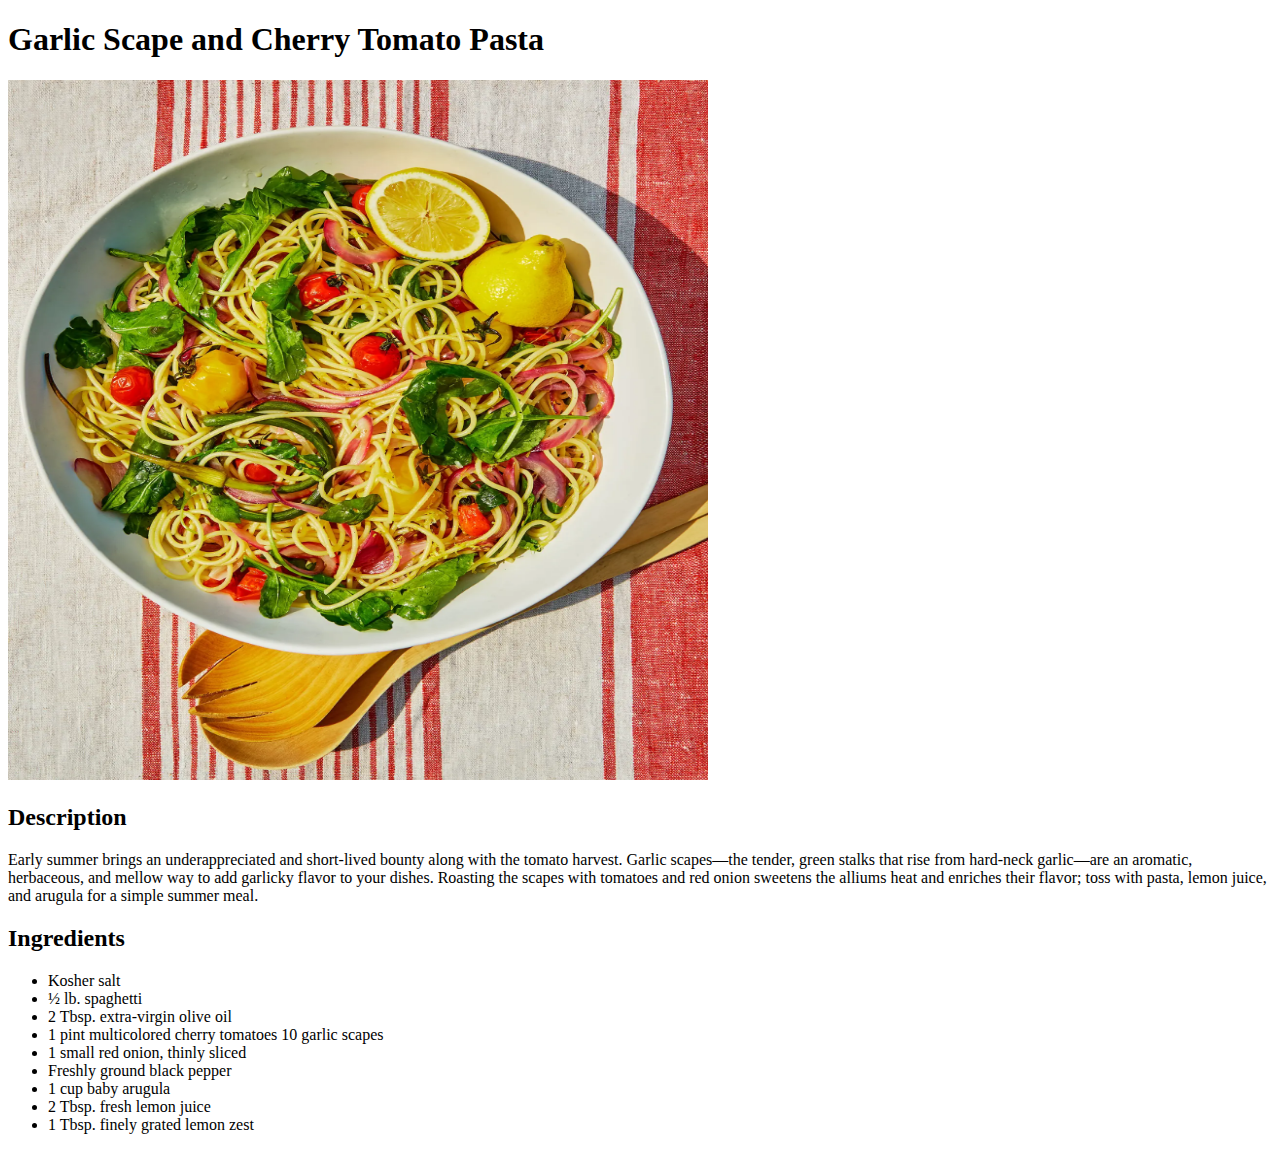
==== recipes/garlic-scape-and-cherry-tomato-pasta.html @ ae03c23a "Made a simple Recipe Website" ====
<!DOCTYPE html>
<html lang="en">
  <head>
    <meta charset="UTF-8" />
    <meta name="viewport" content="width=device-width, initial-scale=1.0" />
    <title>Document</title>
  </head>
  <body>
    <h1>Garlic Scape and Cherry Tomato Pasta</h1>
    <img
      src="../img/HR-Saveur-SIP-Recipes-28-Pasta-Garlic-Scape-Cherry-Tomato-Pasta_4x5-scaled.webp"
      alt="Garlic Scape and Cherry Tomato Pasta" height="700" width="700"
    />
    <h2>Description</h2>
    <p>
      Early summer brings an underappreciated and short-lived bounty along with
      the tomato harvest. Garlic scapes—the tender, green stalks that rise from
      hard-neck garlic—are an aromatic, herbaceous, and mellow way to add
      garlicky flavor to your dishes. Roasting the scapes with tomatoes and red
      onion sweetens the alliums heat and enriches their flavor; toss with
      pasta, lemon juice, and arugula for a simple summer meal.
    </p>
    <h2>Ingredients</h2>
    <ul>
      <li>Kosher salt</li>
      <li>½ lb. spaghetti</li>
      <li>2 Tbsp. extra-virgin olive oil</li>
      <li>1 pint multicolored cherry tomatoes 10 garlic scapes</li>
      <li>1 small red onion, thinly sliced</li>
      <li>Freshly ground black pepper</li>
      <li>1 cup baby arugula</li>
      <li>2 Tbsp. fresh lemon juice</li>
      <li>1 Tbsp. finely grated lemon zest</li>
    </ul>
  </body>
</html>
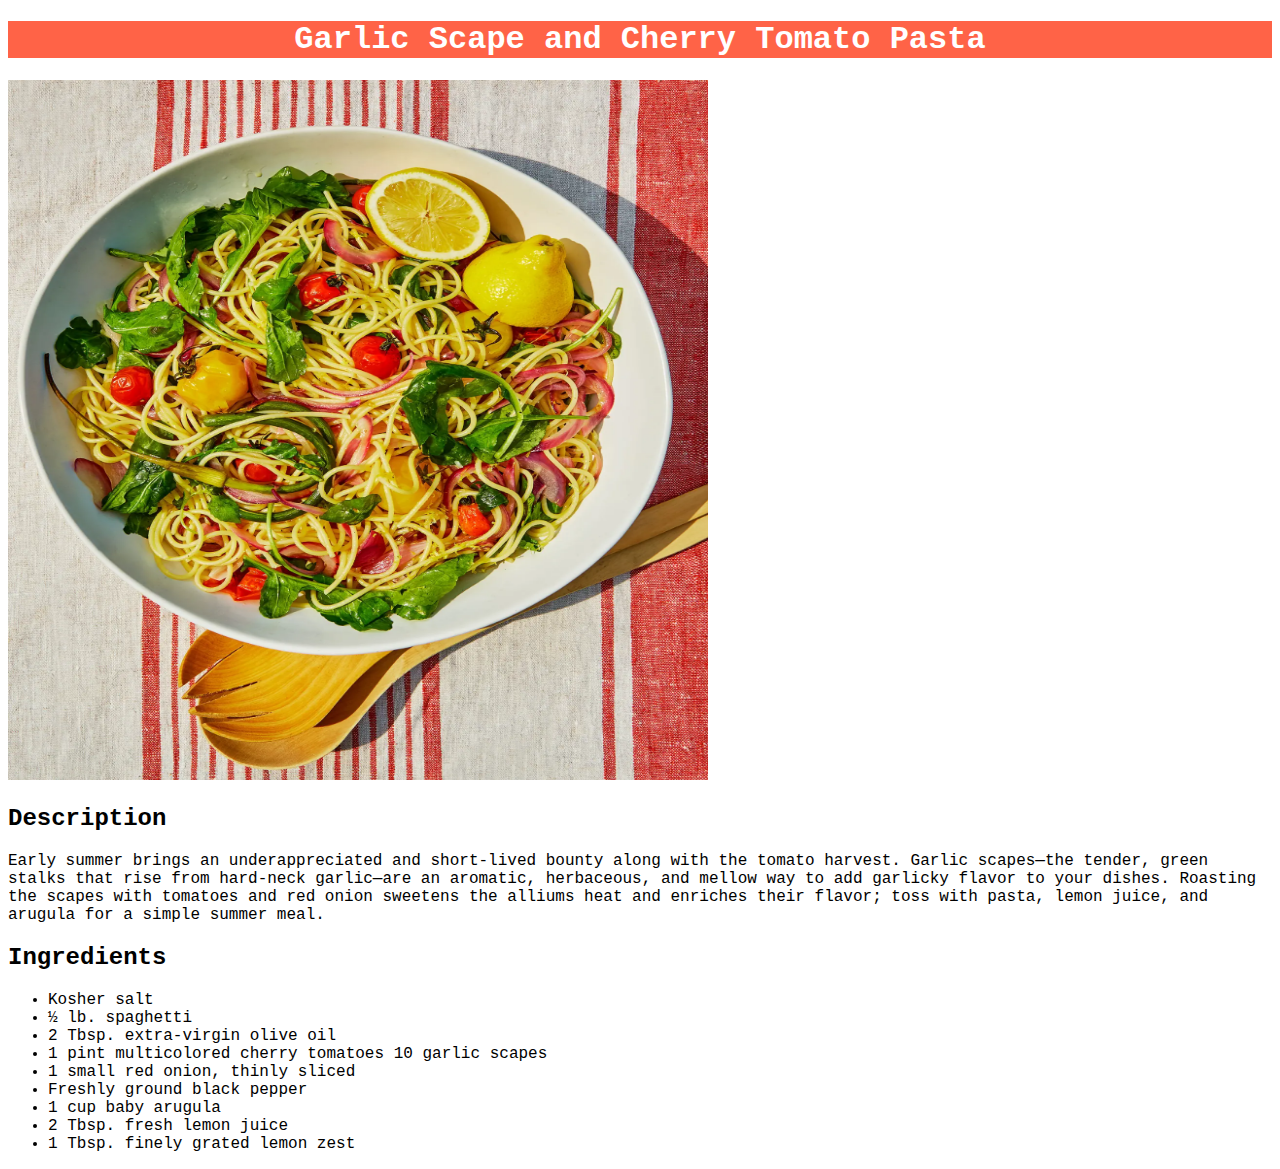
==== commit 1288317c: "Add CSS" ====
--- a/recipes/garlic-scape-and-cherry-tomato-pasta.html
+++ b/recipes/garlic-scape-and-cherry-tomato-pasta.html
@@ -1,36 +1,38 @@
 <!DOCTYPE html>
 <html lang="en">
-  <head>
-    <meta charset="UTF-8" />
-    <meta name="viewport" content="width=device-width, initial-scale=1.0" />
-    <title>Document</title>
-  </head>
-  <body>
-    <h1>Garlic Scape and Cherry Tomato Pasta</h1>
-    <img
-      src="../img/HR-Saveur-SIP-Recipes-28-Pasta-Garlic-Scape-Cherry-Tomato-Pasta_4x5-scaled.webp"
-      alt="Garlic Scape and Cherry Tomato Pasta" height="700" width="700"
-    />
-    <h2>Description</h2>
-    <p>
-      Early summer brings an underappreciated and short-lived bounty along with
-      the tomato harvest. Garlic scapes—the tender, green stalks that rise from
-      hard-neck garlic—are an aromatic, herbaceous, and mellow way to add
-      garlicky flavor to your dishes. Roasting the scapes with tomatoes and red
-      onion sweetens the alliums heat and enriches their flavor; toss with
-      pasta, lemon juice, and arugula for a simple summer meal.
-    </p>
-    <h2>Ingredients</h2>
-    <ul>
-      <li>Kosher salt</li>
-      <li>½ lb. spaghetti</li>
-      <li>2 Tbsp. extra-virgin olive oil</li>
-      <li>1 pint multicolored cherry tomatoes 10 garlic scapes</li>
-      <li>1 small red onion, thinly sliced</li>
-      <li>Freshly ground black pepper</li>
-      <li>1 cup baby arugula</li>
-      <li>2 Tbsp. fresh lemon juice</li>
-      <li>1 Tbsp. finely grated lemon zest</li>
-    </ul>
-  </body>
-</html>
+
+<head>
+  <meta charset="UTF-8" />
+  <meta name="viewport" content="width=device-width, initial-scale=1.0" />
+  <title>Document</title>
+  <link rel="stylesheet" href="../style.css">
+</head>
+
+<body>
+  <h1 class="recipe-name">Garlic Scape and Cherry Tomato Pasta</h1>
+  <img src="../img/HR-Saveur-SIP-Recipes-28-Pasta-Garlic-Scape-Cherry-Tomato-Pasta_4x5-scaled.webp"
+    alt="Garlic Scape and Cherry Tomato Pasta" height="700" width="700" />
+  <h2>Description</h2>
+  <p>
+    Early summer brings an underappreciated and short-lived bounty along with
+    the tomato harvest. Garlic scapes—the tender, green stalks that rise from
+    hard-neck garlic—are an aromatic, herbaceous, and mellow way to add
+    garlicky flavor to your dishes. Roasting the scapes with tomatoes and red
+    onion sweetens the alliums heat and enriches their flavor; toss with
+    pasta, lemon juice, and arugula for a simple summer meal.
+  </p>
+  <h2>Ingredients</h2>
+  <ul>
+    <li>Kosher salt</li>
+    <li>½ lb. spaghetti</li>
+    <li>2 Tbsp. extra-virgin olive oil</li>
+    <li>1 pint multicolored cherry tomatoes 10 garlic scapes</li>
+    <li>1 small red onion, thinly sliced</li>
+    <li>Freshly ground black pepper</li>
+    <li>1 cup baby arugula</li>
+    <li>2 Tbsp. fresh lemon juice</li>
+    <li>1 Tbsp. finely grated lemon zest</li>
+  </ul>
+</body>
+
+</html>--- a/style.css
+++ b/style.css
@@ -0,0 +1,19 @@
+* {
+    font-family: 'Courier New', Courier, monospace;
+}
+
+.one {
+    text-align: center;
+    color: white;
+    background-color: orange;
+}
+
+a {
+    font-size: 20px;
+}
+
+.recipe-name {
+    text-align: center;
+    background-color: tomato;
+    color: white;
+}
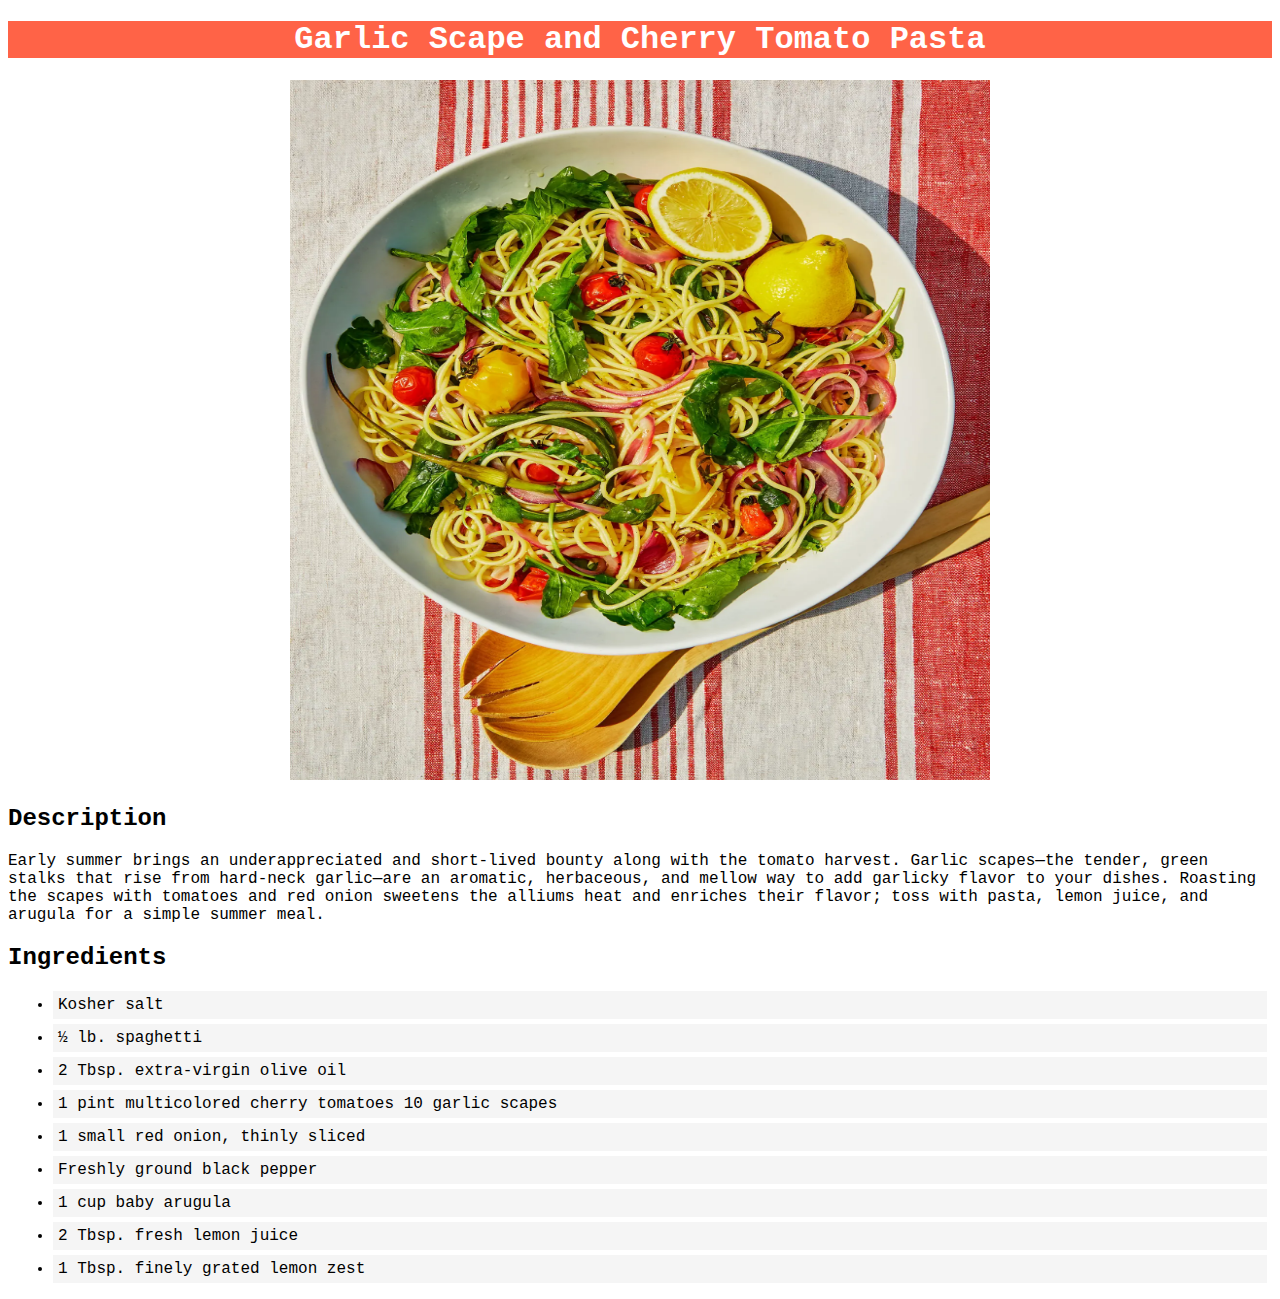
==== commit f3c7b30d: "Add more CSS to odin-recipes" ====
--- a/recipes/garlic-scape-and-cherry-tomato-pasta.html
+++ b/recipes/garlic-scape-and-cherry-tomato-pasta.html
@@ -10,8 +10,10 @@
 
 <body>
   <h1 class="recipe-name">Garlic Scape and Cherry Tomato Pasta</h1>
-  <img src="../img/HR-Saveur-SIP-Recipes-28-Pasta-Garlic-Scape-Cherry-Tomato-Pasta_4x5-scaled.webp"
+  <div class="img-align">
+    <img src="../img/HR-Saveur-SIP-Recipes-28-Pasta-Garlic-Scape-Cherry-Tomato-Pasta_4x5-scaled.webp"
     alt="Garlic Scape and Cherry Tomato Pasta" height="700" width="700" />
+  </div>
   <h2>Description</h2>
   <p>
     Early summer brings an underappreciated and short-lived bounty along with
--- a/style.css
+++ b/style.css
@@ -2,14 +2,27 @@
     font-family: 'Courier New', Courier, monospace;
 }
 
-.one {
+.title {
     text-align: center;
     color: white;
     background-color: orange;
+    padding: 12px;
+}
+
+.links {
+    background-color: lightblue;
+    padding: 2px 30px;
+    margin: 30px;
 }
 
 a {
     font-size: 20px;
+}
+
+li {
+    background-color: whitesmoke;
+    margin: 5px;
+    padding: 5px;
 }
 
 .recipe-name {
@@ -17,3 +30,7 @@
     background-color: tomato;
     color: white;
 }
+
+.img-align {
+    text-align: center;
+}